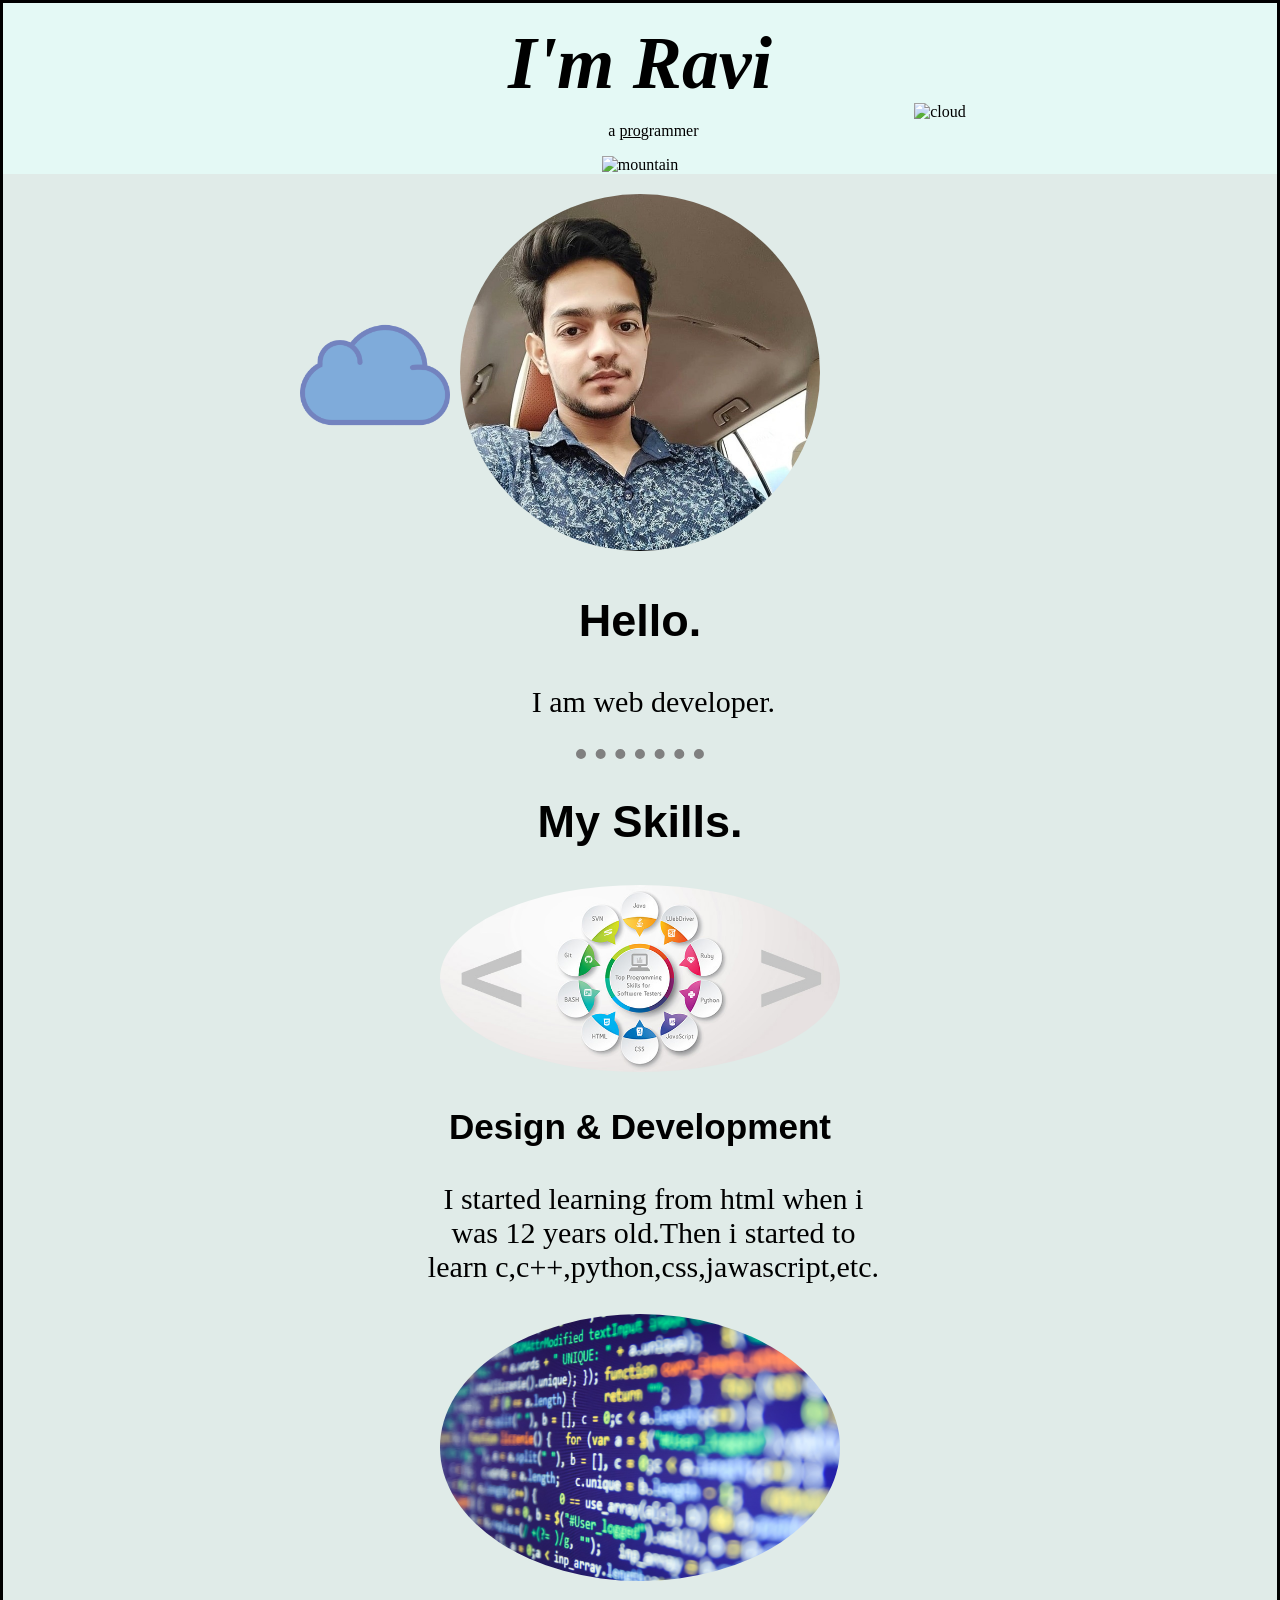
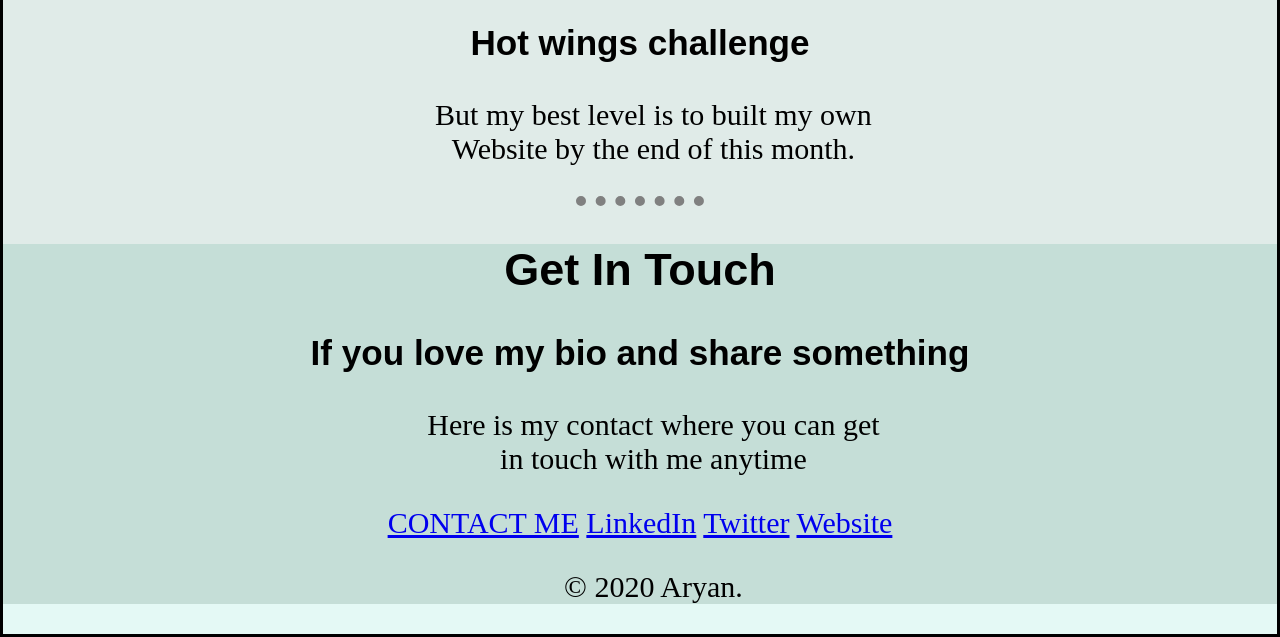
==== index.html @ 5ada04f1 "Rename aryan.html to index.html" ====
<!DOCTYPE html>
<html lang="en" dir="ltr">
  <head>
    <meta charset="utf-8">
    <title>aryan</title>
    <link rel="stylesheet" href="styles.css">
    <link rel="icon" href="favicon.ico"
    <link href="https://fonts.googleapis.com/css?family=Merriweather|Montserrat|Sacramento" rel="stylesheet">
  </head>
  <body>
<div class="top">
  <img class="cloud" src="images/cloud (1).png" alt="cloud">
  <h1><em>I'm Ravi</em></h1>
  <p>a <span class="pro">pro</span>grammer</p>
  <img class="cloud1" src="cloud (1).png" alt="cloud">
  <img class="mountain" src="http://seanhalpin.io/assets/img/content/home/masthead/land.svg"" alt="mountain">
</div>
<div class="middle">
    <img class="profile" src="IMG_20190112_142718.jpg" alt="profile">
    <h2>Hello.</h2>
    <p>I am web developer.</p>
  <hr>
    <h2>My Skills.</h2>
      <img class="skills" src="Top-Programming-Skills-for-Software-Testers-header.jpg" alt="skills">
      <h3>Design & Development</h3>
      <p> I started learning from html when i was 12 years old.Then i started to learn c,c++,python,css,jawascript,etc.</p>
      <img class="langskills" src="shutterstock_238096621.jpg" alt="langskills">
      <h3>Hot wings challenge</h3>
      <p>But my best level is to built my own Website by the end of this month.</p>
  <hr>
  <div class="bottom">
    <h2>Get In Touch</h2>
    <h3>If you love my bio and share something</h3>
    <p>Here is my contact where you can get in touch with me anytime</p>
    <a class="btn" href="mailto:myselfravibdps1@gmail.com">CONTACT ME</a>
    <a class="footer-link" href="https://www.linkedin.com/">LinkedIn</a>
    <a class="footer-link" href="https://twitter.com/">Twitter</a>
    <a class="footer-link" href="https://www.appbrewery.co/">Website</a>
    <p>© 2020 Aryan.</p>
  </div>

  </body>
  </html>
---- styles.css ----
body {
  margin:0;
  text-align: center;
  background-color: #E4f9f5;
  border-style: solid;
}
.top {
text-align: center;
}
body {
  margin: 0;
  font-family: 'Merriweather', serif;
}
h1 {
  font-size: 460.5%;
  margin:0 auto;
  font-family: 'Sacramento',cursive;
}
h2 {
font-family: 'Montserrat', sans-serif;
}
h3 {
font-family: 'Montserrat', sans-serif;
}
.middle { font-size: 30px;
  text-align: center;
  background-color: #e0ebe8;
  align-items: center;

}
.bottom {
  font-size: 30px;
  text-align: center;
  background-color: #c5ded7;

}
.cloud {
  height: 150px;
  width: 150px;
  position: relative;
  left:300px;
  top: 100px;
}
.cloud1 {
  height: 150px;
  width: 150px;
  position:absolute;
  left:300px;
  top: 300px;
}
.langskills {
  width: 400px;
  border-radius: 50%;

}
.mountain {
  height: 350px;
  width: 800px;
  margin-bottom: 0;
}
.pro {
  text-decoration: underline;
}

.profile {
  width: 360px;
  border-radius: 50%;
  margin-top: 20px;
}
p {
  font-family: 'Righteous', cursive;
  font-size: 100%;
  width: 460px;
  margin-left: 33%;
}
.skills {
  width: 400px;
  border-radius: 50%;
  vertical-align: middle;
}
hr{
  border-style: none;
  border-top-style: dotted;
  border-color: grey;
  border-width: 10px;
  width: 10%;
}
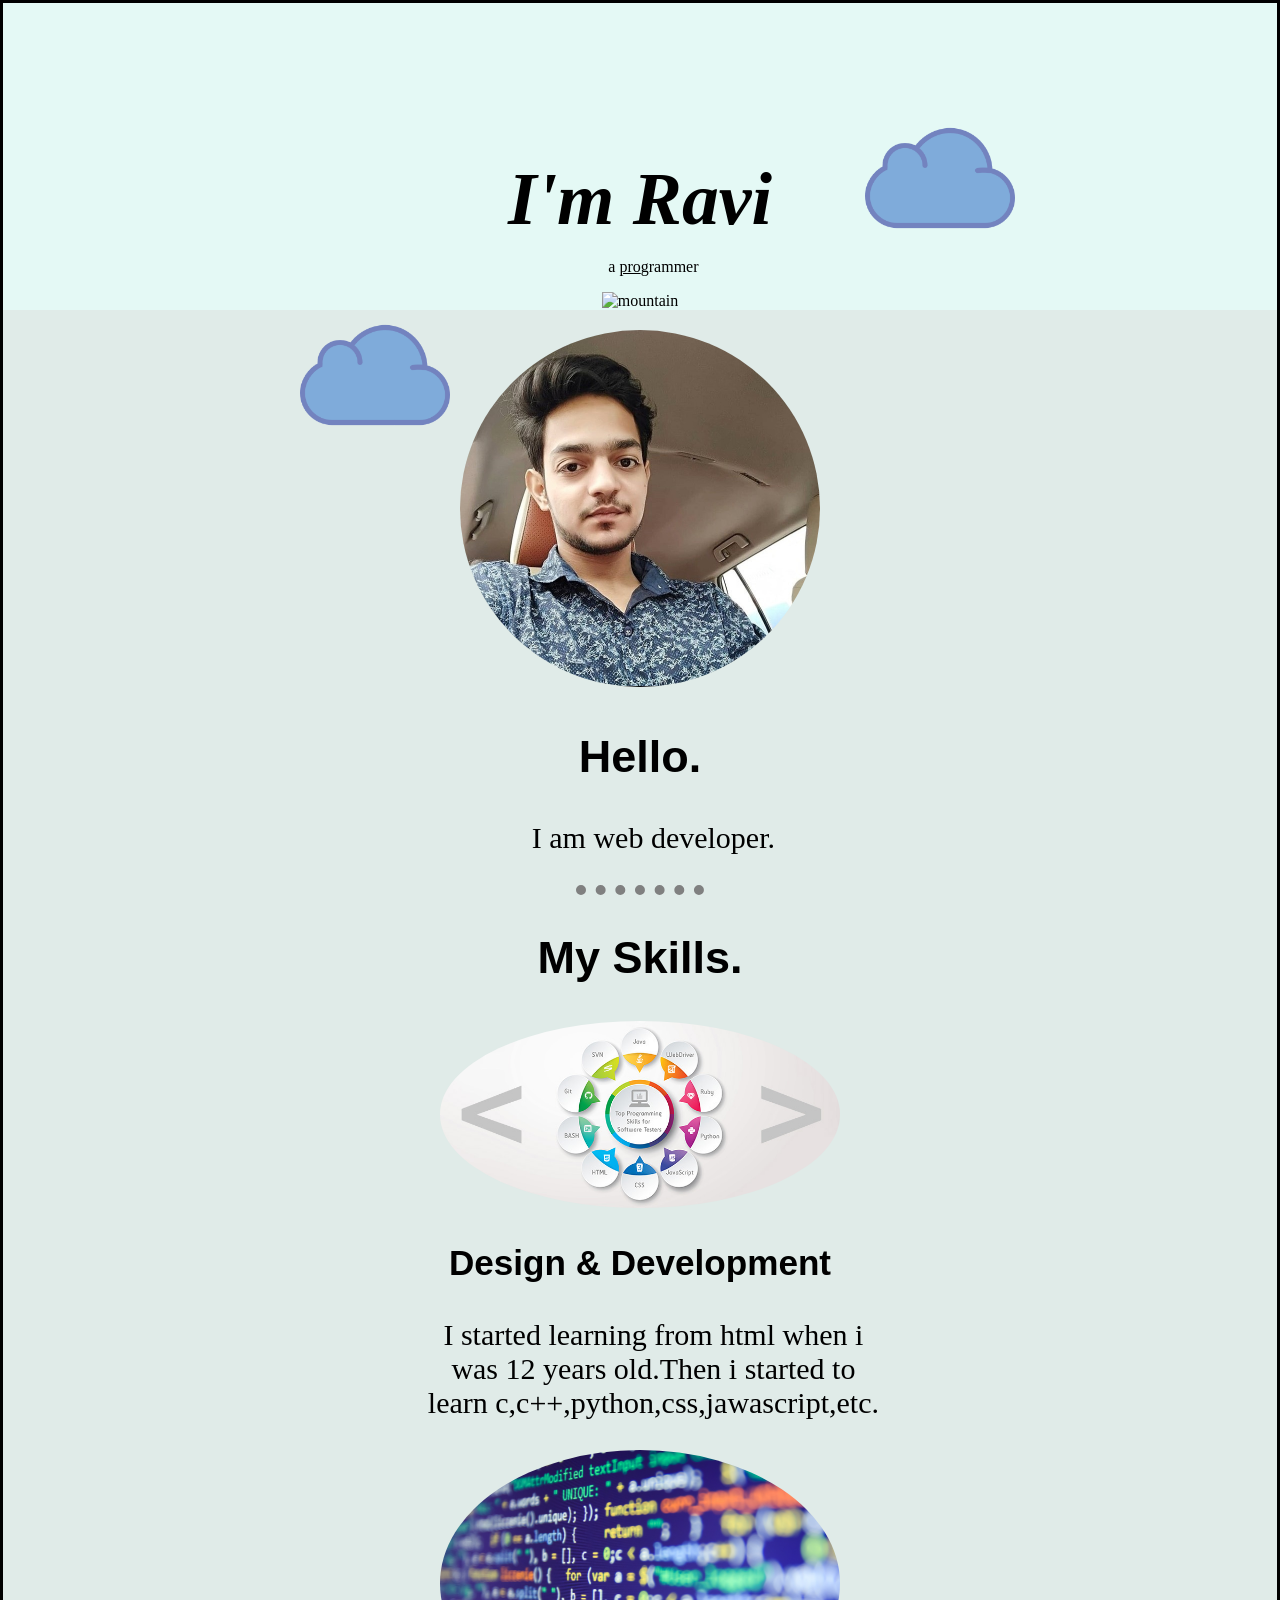
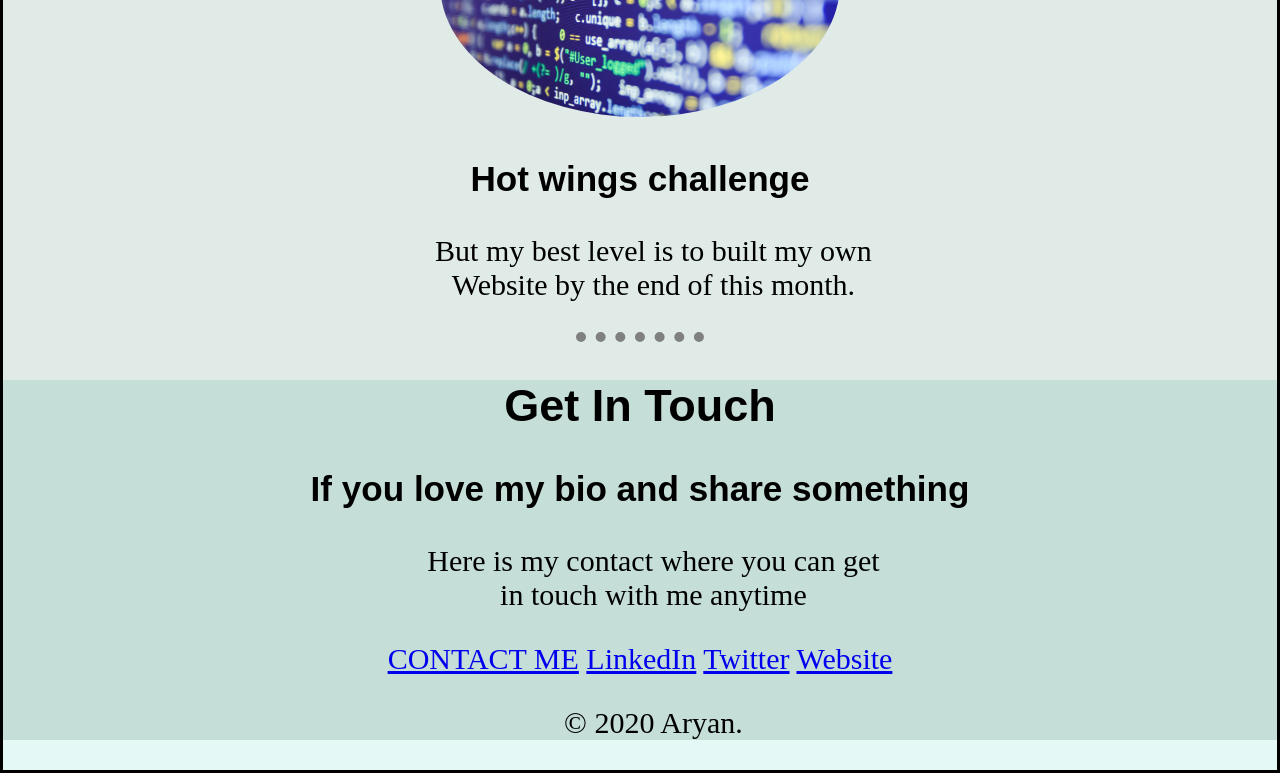
==== commit 2f07b8ba: "Update index.html" ====
--- a/index.html
+++ b/index.html
@@ -9,7 +9,7 @@
   </head>
   <body>
 <div class="top">
-  <img class="cloud" src="images/cloud (1).png" alt="cloud">
+  <img class="cloud" src="cloud (1).png" alt="cloud">
   <h1><em>I'm Ravi</em></h1>
   <p>a <span class="pro">pro</span>grammer</p>
   <img class="cloud1" src="cloud (1).png" alt="cloud">
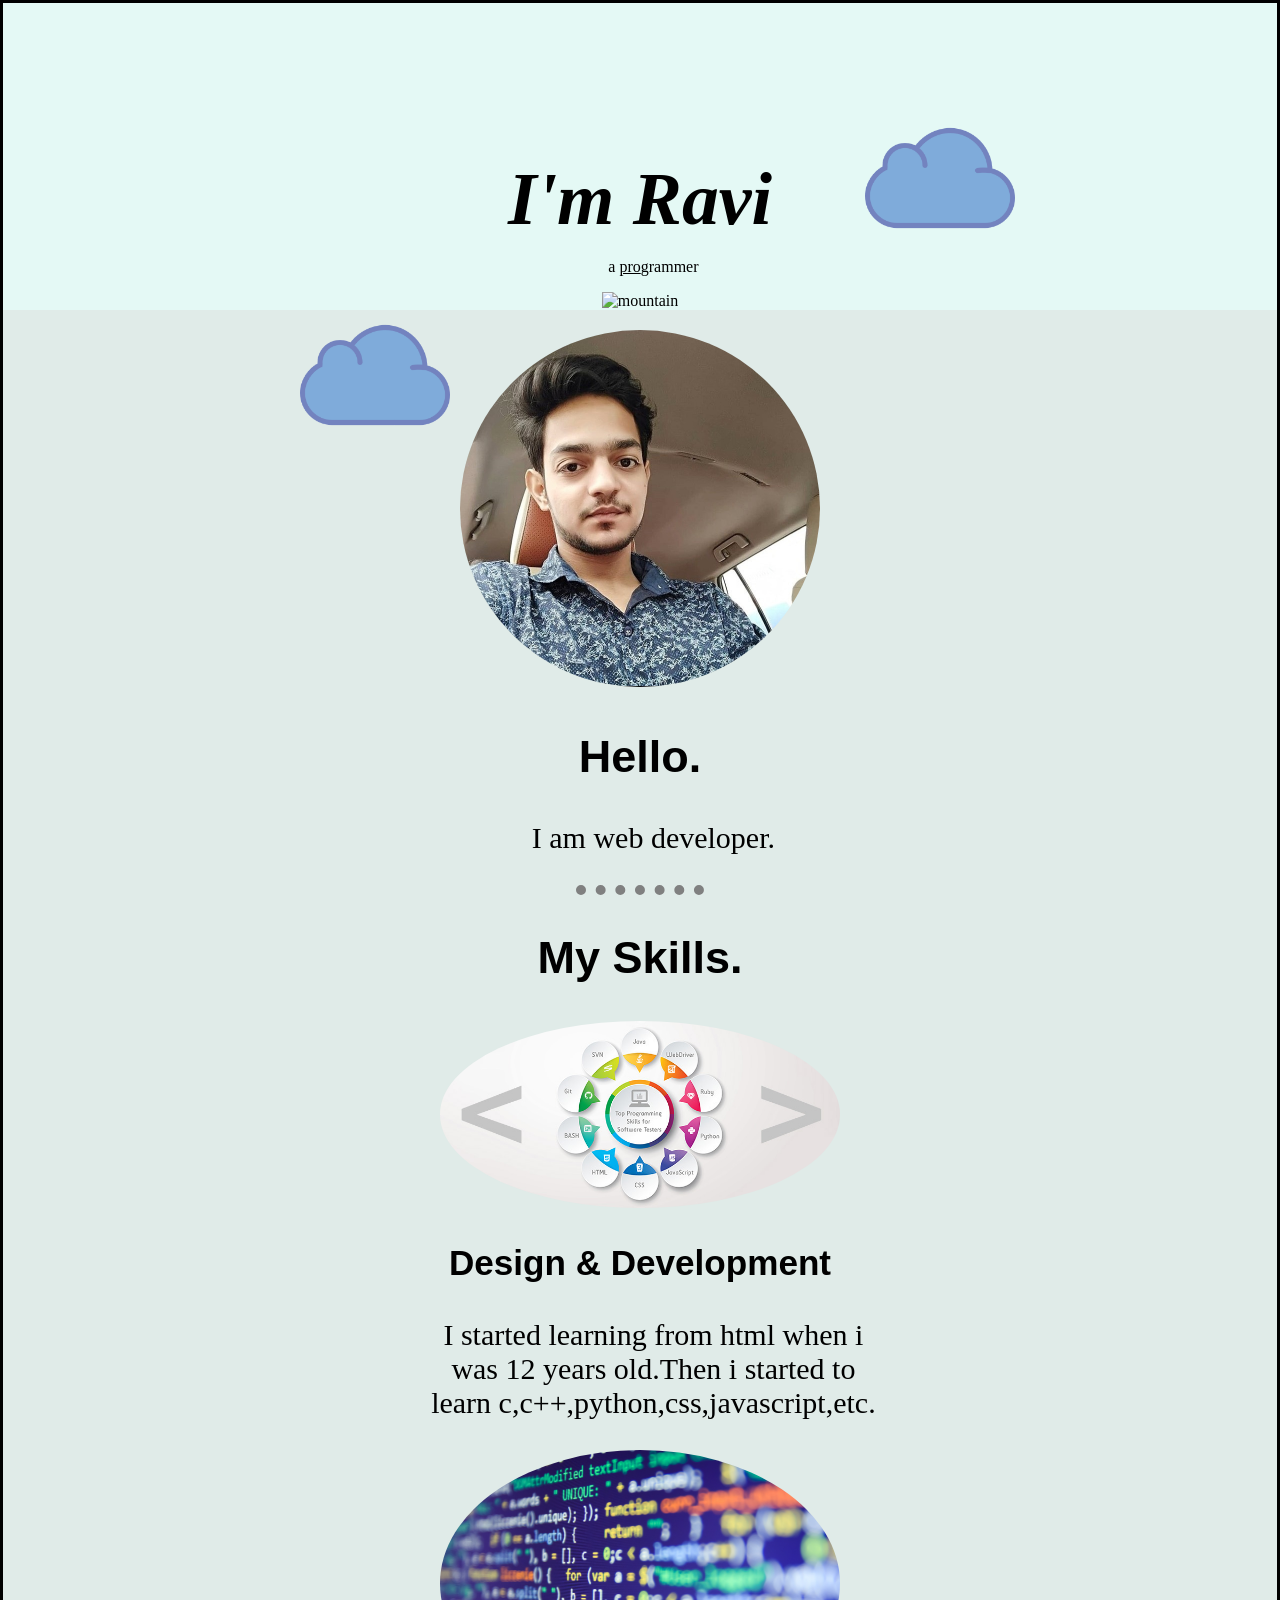
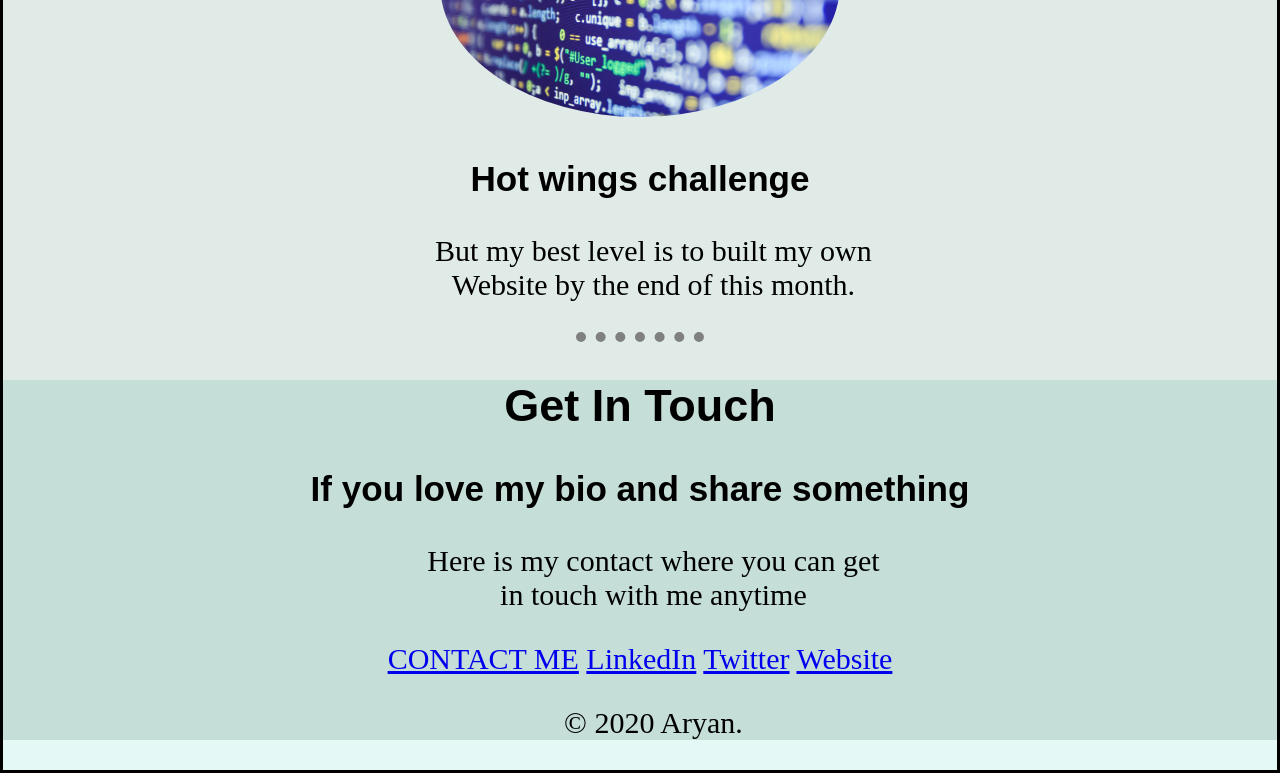
==== commit 0a38f5a7: "Update index.html" ====
--- a/index.html
+++ b/index.html
@@ -23,7 +23,7 @@
     <h2>My Skills.</h2>
       <img class="skills" src="Top-Programming-Skills-for-Software-Testers-header.jpg" alt="skills">
       <h3>Design & Development</h3>
-      <p> I started learning from html when i was 12 years old.Then i started to learn c,c++,python,css,jawascript,etc.</p>
+      <p> I started learning from html when i was 12 years old.Then i started to learn c,c++,python,css,javascript,etc.</p>
       <img class="langskills" src="shutterstock_238096621.jpg" alt="langskills">
       <h3>Hot wings challenge</h3>
       <p>But my best level is to built my own Website by the end of this month.</p>
